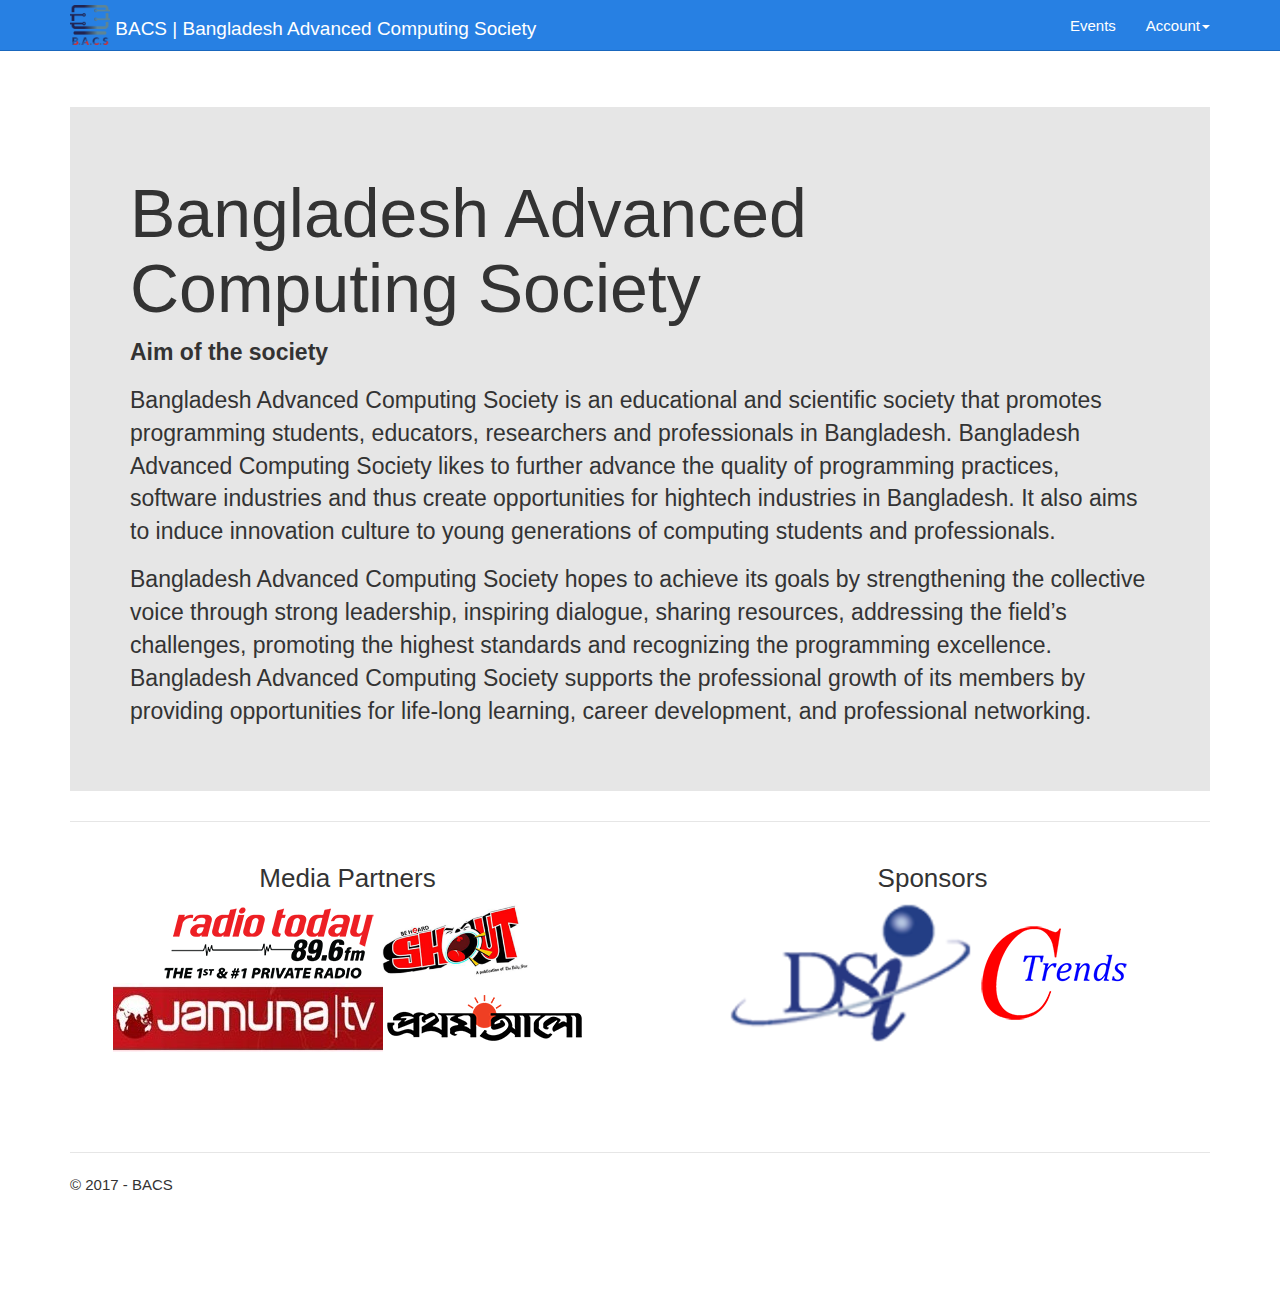
==== index.html @ e8ad4040 "Add files" ====
<!DOCTYPE html>
<!-- saved from url=(0062)https://bacsbd.org/ -->
<html lang="en"><!-- Developed by Ahmad Faiyaz and Arman Kamal --><head><meta http-equiv="Content-Type" content="text/html; charset=UTF-8"><script async="" src="./BACS_files/analytics.js"></script><script src="./BACS_files/analytics(1).js" type="text/javascript"></script>
<script type="text/javascript">window.addEventListener('DOMContentLoaded',function(){var v=archive_analytics.values;v.service='wb';v.server_name='wwwb-app40.us.archive.org';v.server_ms=293;archive_analytics.send_pageview({});});</script><script type="text/javascript" src="./BACS_files/ait-client-rewrite.js" charset="utf-8"></script>
<script type="text/javascript">
WB_wombat_Init("https://web.archive.org/web/", "20181122203222", "bacsbd.org");
</script>
<script type="text/javascript" src="./BACS_files/wbhack.js" charset="utf-8"></script>
<script type="text/javascript">
__wbhack.init('https://web.archive.org/web');
</script>
<link rel="stylesheet" type="text/css" href="./BACS_files/banner-styles.css">
<link rel="stylesheet" type="text/css" href="./BACS_files/iconochive.css">
<!-- End Wayback Rewrite JS Include -->


    
    <meta name="viewport" content="width=device-width, initial-scale=1, shrink-to-fit=no">
    <meta http-equiv="x-ua-compatible" content="ie=edge">

    <title>BACS</title>

    <!-- Font Awesome -->
    <link rel="stylesheet" href="./BACS_files/font-awesome.min.css">

    <!-- Bootstrap core CSS -->
    <link href="./BACS_files/bootstrap.min.css" rel="stylesheet" integrity="" crossorigin="anonymous">

    <!-- Custom Style CSS -->
    <link href="./BACS_files/style.css" rel="stylesheet">

    <script>
      (function(i,s,o,g,r,a,m){i['GoogleAnalyticsObject']=r;i[r]=i[r]||function(){
      (i[r].q=i[r].q||[]).push(arguments)},i[r].l=1*new Date();a=s.createElement(o),
      m=s.getElementsByTagName(o)[0];a.async=1;a.src=g;m.parentNode.insertBefore(a,m)
      })(window,document,'script','https://www.google-analytics.com/analytics.js','ga');

      ga('create', 'UA-101912310-1', 'auto');
      ga('send', 'pageview');

    </script>

</head>

<body><!-- BEGIN WAYBACK TOOLBAR INSERT -->
<script type="text/javascript" src="./BACS_files/timestamp.js" charset="utf-8"></script>
<script type="text/javascript" src="./BACS_files/graph-calc.js" charset="utf-8"></script>
<script type="text/javascript" src="./BACS_files/auto-complete.js" charset="utf-8"></script>
<script type="text/javascript" src="./BACS_files/toolbar.js" charset="utf-8"></script>
<style type="text/css">
body {
  margin-top:0 !important;
  padding-top:0 !important;
  /*min-width:800px !important;*/
}
.wb-autocomplete-suggestions {
    text-align: left; cursor: default; border: 1px solid #ccc; border-top: 0; background: #fff; box-shadow: -1px 1px 3px rgba(0,0,0,.1);
    position: absolute; display: none; z-index: 2147483647; max-height: 254px; overflow: hidden; overflow-y: auto; box-sizing: border-box;
}
.wb-autocomplete-suggestion { position: relative; padding: 0 .6em; line-height: 23px; white-space: nowrap; overflow: hidden; text-overflow: ellipsis; font-size: 1.02em; color: #333; }
.wb-autocomplete-suggestion b { font-weight: bold; }
.wb-autocomplete-suggestion.selected { background: #f0f0f0; }
</style>
<div id="wm-ipp-base" lang="en" style="display: block; direction: ltr;">
</div><div id="donato" style="position:relative;width:100%;">
  <div id="donato-base">
    <iframe id="donato-if" src="./BACS_files/donate.html" scrolling="no" frameborder="0" style="width:100%; height:100%">
    </iframe>
  </div>
</div><div class="wb-autocomplete-suggestions " style="left: 0px; top: 1px; width: 0px;"></div>
<!-- END WAYBACK TOOLBAR INSERT -->
    

    <!-- Navigation -->
    <nav class="navbar navbar-inverse navbar-fixed-top" role="navigation">
        <div class="container">
            <!-- Brand and toggle get grouped for better mobile display -->
            
            


<div class="navbar-header">
    <button type="button" class="navbar-toggle" data-toggle="collapse" data-target="#bs-example-navbar-collapse-1">
        <span class="sr-only">Toggle navigation</span>
        <span class="icon-bar"></span>
        <span class="icon-bar"></span>
        <span class="icon-bar"></span>
    </button>
    
    <a class="navbar-brand" href="https://bacsbd.org/">
    	<span>
    		
  			<img src="./BACS_files/BACS-1.2e16d0ba.fill-200x200-c100.png" alt="bacs-logo" class="site-logo">
    	</span>
    	BACS | Bangladesh Advanced Computing Society
    </a>
</div>

            <!-- Collect the nav links, forms, and other content for toggling -->
            <div class="collapse navbar-collapse" id="bs-example-navbar-collapse-1">
                
                    

<ul class="nav navbar-nav navbar-right">
	
		<li class="">
			<a href="https://bacsbd.org/events/">
				Events
			</a>
		</li>
	
	
	<li class="dropdown">
		<a href="https://bacsbd.org/#" class="dropdown-toggle" data-toggle="dropdown" aria-expanded="false">Account<b class="caret"></b></a>
		<ul class="dropdown-menu">
			
			<li>
				<a href="https://bacsbd.org/user/login">Login</a>
			</li>
			<li>
				<a href="https://bacsbd.org/user/signup">Signup</a>
			</li>
			
		</ul>
	</li>
	
</ul>
                
            </div>
            <!-- /.navbar-collapse -->
        </div>
        <!-- /.container -->
    </nav>

    <!-- Page Content -->
    <div class="container">
        
<div class="jumbotron page-header">
  <h1>Bangladesh Advanced Computing Society</h1>
  <p><strong>Aim of the society</strong></p>
  <p>
Bangladesh Advanced Computing Society is an educational and scientific society that promotes programming students, educators, researchers and professionals in Bangladesh. Bangladesh Advanced Computing Society  likes to further advance the quality of programming practices, software industries and thus create opportunities for hightech industries in Bangladesh. It also aims to induce innovation culture to young generations of computing students and professionals.</p>
<p>
Bangladesh Advanced Computing Society hopes to achieve its goals by strengthening the collective voice through strong leadership, inspiring dialogue, sharing resources, addressing the field’s challenges, promoting the highest standards and recognizing the programming excellence. Bangladesh Advanced Computing Society supports the professional growth of its members by providing opportunities for life-long learning, career development, and professional networking.</p>
</div>

<!-- Media Partner and Sponsors -->
<hr>
<div class="row">
  <!-- Media Partner -->
  <div class="col-md-6">
    <h3 class="text-center">Media Partners</h3>
    <div class="text-center">
      <a href="http://radiotodaybd.fm/"><img src="./BACS_files/radio-today.png"></a>
      <a href="http://www.thedailystar.net/shout"><img src="./BACS_files/shout.png" height="80"></a>
      <a href="http://www.jamunatv.net/"><img src="./BACS_files/jamuna.jpg"></a>
      <a href="http://www.prothom-alo.com/"><img src="./BACS_files/prothom-alo.png"></a>
    </div>
  </div>
  <!-- Sponsors -->
  <div class="col-md-6">
    <h3 class="text-center">Sponsors</h3>
    <div class="text-center">
      <a href="http://www.dsinnovators.com/"><img src="./BACS_files/DSI-enlarged.png"></a>
      <a href="http://www.ctrends-software.com/"><img src="./BACS_files/ctrends.png"></a>
    </div>
  </div>




    </div>
    <!-- /.container -->
    
    <!-- Footer -->
    <footer>
    <hr>
        <div class="row">
            <div class="container">
              <p class="pull-left">© 2017 - BACS
              </p>
            </div>
      </div>
    </footer>

    <!-- SCRIPTS -->

    <!-- JQuery -->
    <script type="text/javascript" src="./BACS_files/jquery-2.2.3.min.js"></script>

    <!-- Bootstrap core JavaScript -->
    <script src="./BACS_files/bootstrap.min.js" integrity="" crossorigin="anonymous"></script>


</div></body></html>
---- BACS_files/banner-styles.css ----
@import 'record.css'; /* for SPN1 */

#wm-ipp-base {
  min-height:65px;
  padding:0;
  margin:0;
  border:none;
  background:none transparent;
}
#wm-ipp {
  z-index: 2147483640;
}
#wm-ipp, #wm-ipp * {
  font-family:Lucida Grande, Helvetica, Arial, sans-serif;
  font-size:12px;
  line-height:1.2;
  letter-spacing:0;
  width:auto;
  height:auto;
  max-width:none;
  max-height:none;
  min-width:0 !important;
  min-height:0;
  outline:none;
  float:none;
  text-align:left;
  border:none;
  color: #000;
  text-indent: 0;
  position: initial;
  background: none;
}
#wm-ipp div, #wm-ipp canvas {
  display: block;
}
#wm-ipp div, #wm-ipp tr, #wm-ipp td, #wm-ipp a, #wm-ipp form {
  padding:0;
  margin:0;
  border:none;
  border-radius:0;
  background-color:transparent;
  background-image:none;
  /*z-index:2147483640;*/
  height:auto;
}
#wm-ipp table {
  border:none;
  border-collapse:collapse;
  margin:0;
  padding:0;
  width:auto;
  font-size:inherit;
}
#wm-ipp form input {
  padding:1px !important;
  height:auto;
  display:inline;
  margin:0;
  color: #000;
  background: none #fff;
  border: 1px solid #666;
}
#wm-ipp form input[type=submit] {
  padding:0 8px !important;
  margin:1px 0 1px 5px !important;
  width:auto !important;
  border: 1px solid #000 !important;
  background: #fff !important;
  color: #000 !important;
}
#wm-ipp a {
  display: inline;
}    
#wm-ipp a:hover{
  text-decoration:underline;
}
#wm-ipp a.wm-btn:hover {
  text-decoration:none;
  color:#ff0 !important;
}
#wm-ipp a.wm-btn:hover span {
  color:#ff0 !important;
}
#wm-ipp #wm-ipp-inside {
  margin: 0 6px;
  border:5px solid #000;
  border-top:none;
  background-color:rgba(255,255,255,0.9);
  -moz-box-shadow:1px 1px 4px #333;
  -webkit-box-shadow:1px 1px 4px #333;
  box-shadow:1px 1px 4px #333;
  border-radius:0 0 8px 8px;
}
/* selectors are intentionally verbose to ensure priority */
#wm-ipp #wm-logo {
  padding:0 10px;
  vertical-align:middle;
  min-width:110px;
  width:15%;
}
#wm-ipp table tr::before, #wm-ipp table tr::after {
  margin: 0;
  height: auto;
}
#wm-ipp table.c {
  vertical-align:top;
  margin-left: 4px;
}
#wm-ipp table.c td {
  border:none !important;
}
#wm-ipp .c td.u {
  padding:3px 0 !important;
  text-align:center;
}
#wm-ipp .c td.n {
  padding:0 0 0 5px !important;
  vertical-align: bottom;
}
#wm-ipp .c td.n a {
  text-decoration:none;
  color:#33f;
  font-weight:bold;
}
#wm-ipp .c td.n td.b {
  padding:0 6px 0 0 !important;
  text-align:right !important;
  overflow:visible;
  white-space:nowrap;
  color:#99a;
  vertical-align:middle;
}
#wm-ipp .c td.n tr.y td.b {
  padding:0 6px 2px 0 !important;
}
#wm-ipp .c td.n td.c {
  background:#000;
  color:#ff0;
  font-weight:bold;
  padding:0 !important;
  text-align:center;
}
#wm-ipp.hi .c td.n td.c {
  color:#ec008c;
}
#wm-ipp .c td.n td.f {
  padding:0 0 0 6px !important;
  text-align:left !important;
  overflow:visible;
  white-space:nowrap;
  color:#99a;
  vertical-align:middle;
}
#wm-ipp .c td.n tr.m td {
  text-transform:uppercase;
  white-space:nowrap;
  padding:2px 0;
}
#wm-ipp .c td.s {
  padding:0 5px 0 0 !important;
  text-align:center;
  vertical-align:bottom;
}
#wm-ipp #wm-nav-captures {
  white-space: nowrap;
}
#wm-ipp .c td.s a.t {
  color:#33f;
  font-weight:bold;
  line-height: 1.8;
}
#wm-ipp .c td.s div.r {
  color: #666;
  font-size:9px;
  white-space:nowrap;
}
#wm-ipp .c td.k {
  vertical-align:bottom;
  padding-bottom:2px;
}
#wm-ipp .c td.s {
  padding:0 5px 2px 0 !important;
}
#wm-ipp td#displayMonthEl {
  padding: 2px 0 !important;
}
#wm-ipp td#displayYearEl {
  padding: 0 0 2px 0 !important;
}

div#wm-ipp-sparkline {
  position:relative;/* for positioning markers */
  white-space:nowrap;
  background-color:#fff;
  cursor:pointer;
  line-height:0.9;
}
#sparklineImgId, #wm-sparkline-canvas {
  position:relative;
  z-index:9012;
  max-width:none;
}
#wm-ipp-sparkline div.yt {
  position:absolute;
  z-index:9010 !important;
  background-color:#ff0 !important;
  top: 0;
}
#wm-ipp-sparkline div.mt {
  position:absolute;
  z-index:9013 !important;
  background-color:#ec008c !important;
  top: 0;
}  
#wm-ipp .r {
  position:relative;
}
#wm-ipp .r a {
  color:#33f;
  border:none;
  position:relative;
  background-color:transparent;
  background-repeat:no-repeat !important;
  background-position:100% 100% !important;
  text-decoration: none;
}
#wm-ipp #wm-capinfo .c-logo {
  display:block;
  float:left;
  margin-right:3px;
  width:90px;
  min-height:90px;
  max-height: 290px;
  border-radius:45px;
  overflow:hidden;
  background-position:50%;
  background-size:auto 90px;
  box-shadow: 0 0 2px 2px rgba(208,208,208,128) inset;
}
#wm-ipp #wm-capinfo .c-logo span {
  display:inline-block;
}
#wm-ipp #wm-capinfo .c-logo img {
  height:90px;
  position:relative;
  left:-50%;
}
#wm-ipp #wm-capinfo .wm-title {
  font-size:130%;
}
#wm-ipp #wm-capinfo a.wm-selector {
  display:inline-block;
  color: #aaa;
  text-decoration:none !important;
  padding: 2px 8px;
}
#wm-ipp #wm-capinfo a.wm-selector.selected {
  background-color:#666;
}
#wm-ipp #wm-capinfo a.wm-selector:hover {
  color: #fff;
}
#wm-ipp #wm-expand {
  right: 1px;
  bottom: -1px;
  color: #ffffff;
  background-color: #666 !important;
  padding:0 5px 0 3px !important;
  border-radius: 3px 3px 0 0 !important;
}
#wm-ipp #wm-expand span {
  color: #ffffff;
}
#wm-ipp #wm-expand #wm-expand-icon {
  display: inline-block;
  transition: transform 0.5s;
  transform-origin: 50% 45%;
}
#wm-ipp #wm-expand.wm-open #wm-expand-icon {
  transform: rotate(180deg);
}
#wm-ipp #wmtb {
  text-align:right;
}
#wm-ipp #wmtb #wmtbURL {
  width: calc(100% - 45px);
}
#wm-ipp #wm-graph-anchor {
  border-right:1px solid #ccc;
}
/* time coherence */
html.wb-highlight {
  box-shadow: inset 0 0 0 3px #a50e3a !important;
}    
.wb-highlight {
  outline: 3px solid #a50e3a !important;
}

@media (min-width:946px) {
#wm-ipp #wm-graph-anchor {
  display:block !important;
}
}
@media (max-width:945px) {
#wm-ipp #wm-graph-anchor {
  display:none !important;
}
#wm-ipp table.c {
  width: 85%;
  width: calc(100% - 131px);
}
}
@media (max-width:1096px) {
#wm-logo {
  display:none !important;
}
}

#wm-btns {
    white-space: nowrap;
}

#wm-btns>#wm-save-snapshot-open {
  margin-right: 7px;
  top: -6px;
}

#wm-btns>#wm-sign-in {
  box-sizing: content-box;
  display: none;
  margin-right: 7px;
  top: -8px;

  /*
  round border around sign in button
  */
  border: 2px #000 solid;
  border-radius: 14px;
  padding-right: 2px;
  padding-bottom: 2px;
  width: 11px;
  height: 11px;
}

#wm-btns>#wm-sign-in>.iconochive-person {
  font-size: 12.5px;
}

#wm-save-snapshot-open > .iconochive-web {
  color:#000;
  font-size:160%;
}

#wm-ipp #wm-share {
  display: flex;
  align-items: flex-end;
  justify-content: space-between;
}

#wm-share > #wm-screenshot {
  display: inline-block;
  margin-right: 3px;
  visibility: hidden;
}

#wm-screenshot > .iconochive-image {
  color:#000;
  font-size:160%;
}

#wm-btns>#wm-save-snapshot-in-progress {
  display: none;
  font-size:160%;
  opacity: 0.5;
  position: relative;
  margin-right: 7px;
  top: -5px;
}

#wm-btns>#wm-save-snapshot-success {
  display: none;
  color: green;
  position: relative;
  top: -7px;
}

#wm-btns>#wm-save-snapshot-fail {
  display: none;
  color: red;
  position: relative;
  top: -7px;
}

.wm-icon-screen-shot {
  background: url("../images/web-screenshot.svg") no-repeat !important;
  background-size: contain !important;
  width: 22px !important;
  height: 19px !important;

  display: inline-block;
}
#donato #donato-base {
    height: 100%;
}
body.wm-modal {
    height: auto !important;
    overflow: hidden !important;
}
#donato #donato-base {
    width: 100%;
    height: 100%;
    position: absolute;
    z-index: 2147483639;
}
body.wm-modal #donato #donato-base {
    position: fixed;
    top: 0;
    left: 0;
    right: 0;
    bottom: 0;
    z-index: 2147483640;
}
---- BACS_files/iconochive.css ----
@font-face{font-family:'Iconochive-Regular';src:url('https://archive.org/includes/fonts/Iconochive-Regular.eot?-ccsheb');src:url('https://archive.org/includes/fonts/Iconochive-Regular.eot?#iefix-ccsheb') format('embedded-opentype'),url('https://archive.org/includes/fonts/Iconochive-Regular.woff?-ccsheb') format('woff'),url('https://archive.org/includes/fonts/Iconochive-Regular.ttf?-ccsheb') format('truetype'),url('https://archive.org/includes/fonts/Iconochive-Regular.svg?-ccsheb#Iconochive-Regular') format('svg');font-weight:normal;font-style:normal}
[class^="iconochive-"],[class*=" iconochive-"]{font-family:'Iconochive-Regular'!important;speak:none;font-style:normal;font-weight:normal;font-variant:normal;text-transform:none;line-height:1;-webkit-font-smoothing:antialiased;-moz-osx-font-smoothing:grayscale}
.iconochive-Uplevel:before{content:"\21b5"}
.iconochive-exit:before{content:"\1f6a3"}
.iconochive-beta:before{content:"\3b2"}
.iconochive-logo:before{content:"\1f3db"}
.iconochive-audio:before{content:"\1f568"}
.iconochive-movies:before{content:"\1f39e"}
.iconochive-software:before{content:"\1f4be"}
.iconochive-texts:before{content:"\1f56e"}
.iconochive-etree:before{content:"\1f3a4"}
.iconochive-image:before{content:"\1f5bc"}
.iconochive-web:before{content:"\1f5d4"}
.iconochive-collection:before{content:"\2211"}
.iconochive-folder:before{content:"\1f4c2"}
.iconochive-data:before{content:"\1f5c3"}
.iconochive-tv:before{content:"\1f4fa"}
.iconochive-article:before{content:"\1f5cf"}
.iconochive-question:before{content:"\2370"}
.iconochive-question-dark:before{content:"\3f"}
.iconochive-info:before{content:"\69"}
.iconochive-info-small:before{content:"\24d8"}
.iconochive-comment:before{content:"\1f5e9"}
.iconochive-comments:before{content:"\1f5ea"}
.iconochive-person:before{content:"\1f464"}
.iconochive-people:before{content:"\1f465"}
.iconochive-eye:before{content:"\1f441"}
.iconochive-rss:before{content:"\221e"}
.iconochive-time:before{content:"\1f551"}
.iconochive-quote:before{content:"\275d"}
.iconochive-disc:before{content:"\1f4bf"}
.iconochive-tv-commercial:before{content:"\1f4b0"}
.iconochive-search:before{content:"\1f50d"}
.iconochive-search-star:before{content:"\273d"}
.iconochive-tiles:before{content:"\229e"}
.iconochive-list:before{content:"\21f6"}
.iconochive-list-bulleted:before{content:"\2317"}
.iconochive-latest:before{content:"\2208"}
.iconochive-left:before{content:"\2c2"}
.iconochive-right:before{content:"\2c3"}
.iconochive-left-solid:before{content:"\25c2"}
.iconochive-right-solid:before{content:"\25b8"}
.iconochive-up-solid:before{content:"\25b4"}
.iconochive-down-solid:before{content:"\25be"}
.iconochive-dot:before{content:"\23e4"}
.iconochive-dots:before{content:"\25a6"}
.iconochive-columns:before{content:"\25af"}
.iconochive-sort:before{content:"\21d5"}
.iconochive-atoz:before{content:"\1f524"}
.iconochive-ztoa:before{content:"\1f525"}
.iconochive-upload:before{content:"\1f4e4"}
.iconochive-download:before{content:"\1f4e5"}
.iconochive-favorite:before{content:"\2605"}
.iconochive-heart:before{content:"\2665"}
.iconochive-play:before{content:"\25b6"}
.iconochive-play-framed:before{content:"\1f3ac"}
.iconochive-fullscreen:before{content:"\26f6"}
.iconochive-mute:before{content:"\1f507"}
.iconochive-unmute:before{content:"\1f50a"}
.iconochive-share:before{content:"\1f381"}
.iconochive-edit:before{content:"\270e"}
.iconochive-reedit:before{content:"\2710"}
.iconochive-gear:before{content:"\2699"}
.iconochive-remove-circle:before{content:"\274e"}
.iconochive-plus-circle:before{content:"\1f5d6"}
.iconochive-minus-circle:before{content:"\1f5d5"}
.iconochive-x:before{content:"\1f5d9"}
.iconochive-fork:before{content:"\22d4"}
.iconochive-trash:before{content:"\1f5d1"}
.iconochive-warning:before{content:"\26a0"}
.iconochive-flash:before{content:"\1f5f2"}
.iconochive-world:before{content:"\1f5fa"}
.iconochive-lock:before{content:"\1f512"}
.iconochive-unlock:before{content:"\1f513"}
.iconochive-twitter:before{content:"\1f426"}
.iconochive-facebook:before{content:"\66"}
.iconochive-googleplus:before{content:"\67"}
.iconochive-reddit:before{content:"\1f47d"}
.iconochive-tumblr:before{content:"\54"}
.iconochive-pinterest:before{content:"\1d4df"}
.iconochive-popcorn:before{content:"\1f4a5"}
.iconochive-email:before{content:"\1f4e7"}
.iconochive-embed:before{content:"\1f517"}
.iconochive-gamepad:before{content:"\1f579"}
.iconochive-Zoom_In:before{content:"\2b"}
.iconochive-Zoom_Out:before{content:"\2d"}
.iconochive-RSS:before{content:"\1f4e8"}
.iconochive-Light_Bulb:before{content:"\1f4a1"}
.iconochive-Add:before{content:"\2295"}
.iconochive-Tab_Activity:before{content:"\2318"}
.iconochive-Forward:before{content:"\23e9"}
.iconochive-Backward:before{content:"\23ea"}
.iconochive-No_Audio:before{content:"\1f508"}
.iconochive-Pause:before{content:"\23f8"}
.iconochive-No_Favorite:before{content:"\2606"}
.iconochive-Unike:before{content:"\2661"}
.iconochive-Song:before{content:"\266b"}
.iconochive-No_Flag:before{content:"\2690"}
.iconochive-Flag:before{content:"\2691"}
.iconochive-Done:before{content:"\2713"}
.iconochive-Check:before{content:"\2714"}
.iconochive-Refresh:before{content:"\27f3"}
.iconochive-Headphones:before{content:"\1f3a7"}
.iconochive-Chart:before{content:"\1f4c8"}
.iconochive-Bookmark:before{content:"\1f4d1"}
.iconochive-Documents:before{content:"\1f4da"}
.iconochive-Newspaper:before{content:"\1f4f0"}
.iconochive-Podcast:before{content:"\1f4f6"}
.iconochive-Radio:before{content:"\1f4fb"}
.iconochive-Cassette:before{content:"\1f4fc"}
.iconochive-Shuffle:before{content:"\1f500"}
.iconochive-Loop:before{content:"\1f501"}
.iconochive-Low_Audio:before{content:"\1f509"}
.iconochive-First:before{content:"\1f396"}
.iconochive-Invisible:before{content:"\1f576"}
.iconochive-Computer:before{content:"\1f5b3"}
---- BACS_files/style.css ----
/*!
 * Start Bootstrap - Modern Business (http://startbootstrap.com/)
 * Copyright 2013-2016 Start Bootstrap
 * Licensed under MIT (https://github.com/BlackrockDigital/startbootstrap/blob/gh-pages/LICENSE)
 */

/* Global Styles */

html,
body {
    height: 100%;
}

body {
    padding-top: 50px; /* Required padding for .navbar-fixed-top. Remove if using .navbar-static-top. Change if height of navigation changes. */
}

.img-portfolio {
    margin-bottom: 30px;
}

.img-hover:hover {
    opacity: 0.8;
}

/* Home Page Carousel */

header.carousel {
    height: 50%;
}

header.carousel .item,
header.carousel .item.active,
header.carousel .carousel-inner {
    height: 100%;
}

header.carousel .fill {
    width: 100%;
    height: 100%;
    background-position: center;
    background-size: cover;
}

/* 404 Page Styles */

.error-404 {
    font-size: 100px;
}

/* Pricing Page Styles */

.price {
    display: block;
    font-size: 50px;
    line-height: 50px;
}

.price sup {
    top: -20px;
    left: 2px;
    font-size: 20px;
}

.period {
    display: block;
    font-style: italic;
}

/* Event Content */

.event-content{
    margin-top: 15px;
}


/* Footer Styles */

footer {
    margin: 100px 0;
    bottom: 0;
}

.footer-bg{
    background-color: #f7f7f7;
}

.navbar-brand img{
    max-height: 100%;
    height: 100%;
    margin-top: -10px;
    min-height: 40px;
}

/* Responsive Styles */

@media(max-width:991px) {
    .customer-img,
    .img-related {
        margin-bottom: 30px;
    }
}

@media(max-width:767px) {
    .img-portfolio {
        margin-bottom: 15px;
    }

    header.carousel .carousel {
        height: 70%;
    }
}

/* Credit to bootsnipp.com for the css for the color graph */
.colorgraph {
  height: 5px;
  border-top: 0;
  background: #c4e17f;
  border-radius: 5px;
  background-image: -webkit-linear-gradient(left, #c4e17f, #c4e17f 12.5%, #f7fdca 12.5%, #f7fdca 25%, #fecf71 25%, #fecf71 37.5%, #f0776c 37.5%, #f0776c 50%, #db9dbe 50%, #db9dbe 62.5%, #c49cde 62.5%, #c49cde 75%, #669ae1 75%, #669ae1 87.5%, #62c2e4 87.5%, #62c2e4);
  background-image: -moz-linear-gradient(left, #c4e17f, #c4e17f 12.5%, #f7fdca 12.5%, #f7fdca 25%, #fecf71 25%, #fecf71 37.5%, #f0776c 37.5%, #f0776c 50%, #db9dbe 50%, #db9dbe 62.5%, #c49cde 62.5%, #c49cde 75%, #669ae1 75%, #669ae1 87.5%, #62c2e4 87.5%, #62c2e4);
  background-image: -o-linear-gradient(left, #c4e17f, #c4e17f 12.5%, #f7fdca 12.5%, #f7fdca 25%, #fecf71 25%, #fecf71 37.5%, #f0776c 37.5%, #f0776c 50%, #db9dbe 50%, #db9dbe 62.5%, #c49cde 62.5%, #c49cde 75%, #669ae1 75%, #669ae1 87.5%, #62c2e4 87.5%, #62c2e4);
  background-image: linear-gradient(to right, #c4e17f, #c4e17f 12.5%, #f7fdca 12.5%, #f7fdca 25%, #fecf71 25%, #fecf71 37.5%, #f0776c 37.5%, #f0776c 50%, #db9dbe 50%, #db9dbe 62.5%, #c49cde 62.5%, #c49cde 75%, #669ae1 75%, #669ae1 87.5%, #62c2e4 87.5%, #62c2e4);
}
/*
     FILE ARCHIVED ON 22:55:57 Dec 02, 2018 AND RETRIEVED FROM THE
     INTERNET ARCHIVE ON 10:16:09 Feb 25, 2020.
     JAVASCRIPT APPENDED BY WAYBACK MACHINE, COPYRIGHT INTERNET ARCHIVE.

     ALL OTHER CONTENT MAY ALSO BE PROTECTED BY COPYRIGHT (17 U.S.C.
     SECTION 108(a)(3)).
*/
/*
playback timings (ms):
  PetaboxLoader3.resolve: 83.822 (2)
  PetaboxLoader3.datanode: 107.469 (5)
  RedisCDXSource: 0.688
  exclusion.robots: 0.159
  CDXLines.iter: 12.843 (3)
  exclusion.robots.policy: 0.149
  LoadShardBlock: 47.48 (3)
  esindex: 0.011
  load_resource: 186.566
  captures_list: 64.207
*/
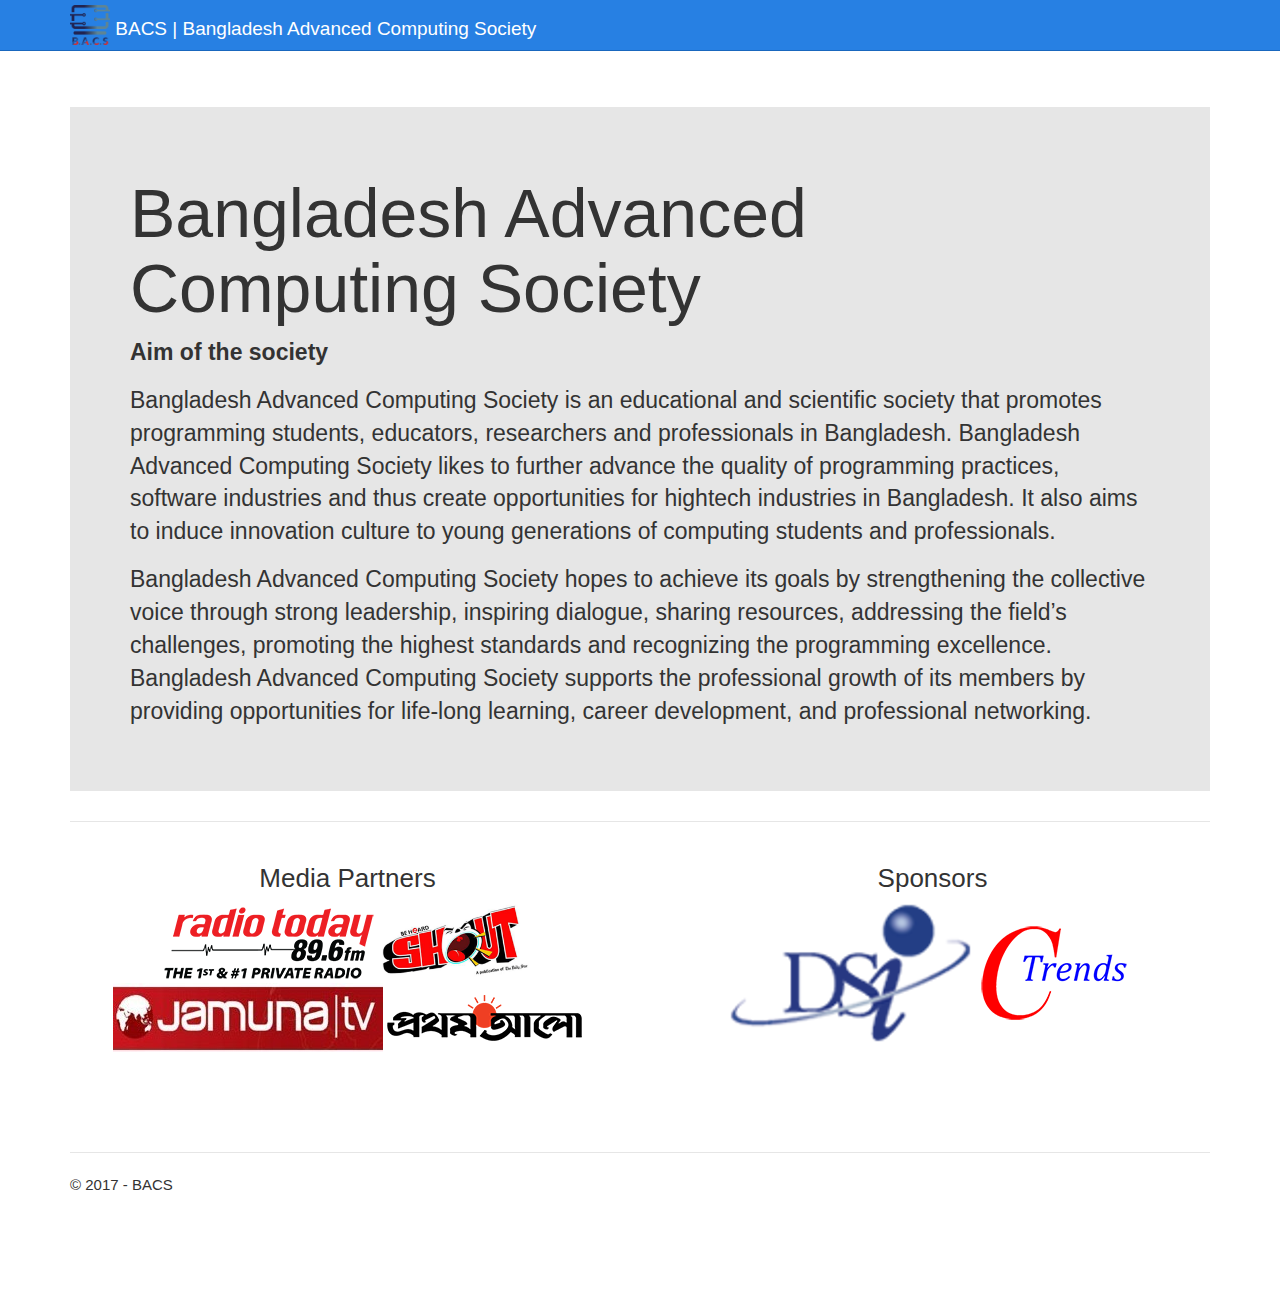
==== commit e84f1d10: "Remove nav links" ====
--- a/index.html
+++ b/index.html
@@ -95,39 +95,6 @@
     	BACS | Bangladesh Advanced Computing Society
     </a>
 </div>
-
-            <!-- Collect the nav links, forms, and other content for toggling -->
-            <div class="collapse navbar-collapse" id="bs-example-navbar-collapse-1">
-                
-                    
-
-<ul class="nav navbar-nav navbar-right">
-	
-		<li class="">
-			<a href="https://bacsbd.org/events/">
-				Events
-			</a>
-		</li>
-	
-	
-	<li class="dropdown">
-		<a href="https://bacsbd.org/#" class="dropdown-toggle" data-toggle="dropdown" aria-expanded="false">Account<b class="caret"></b></a>
-		<ul class="dropdown-menu">
-			
-			<li>
-				<a href="https://bacsbd.org/user/login">Login</a>
-			</li>
-			<li>
-				<a href="https://bacsbd.org/user/signup">Signup</a>
-			</li>
-			
-		</ul>
-	</li>
-	
-</ul>
-                
-            </div>
-            <!-- /.navbar-collapse -->
         </div>
         <!-- /.container -->
     </nav>
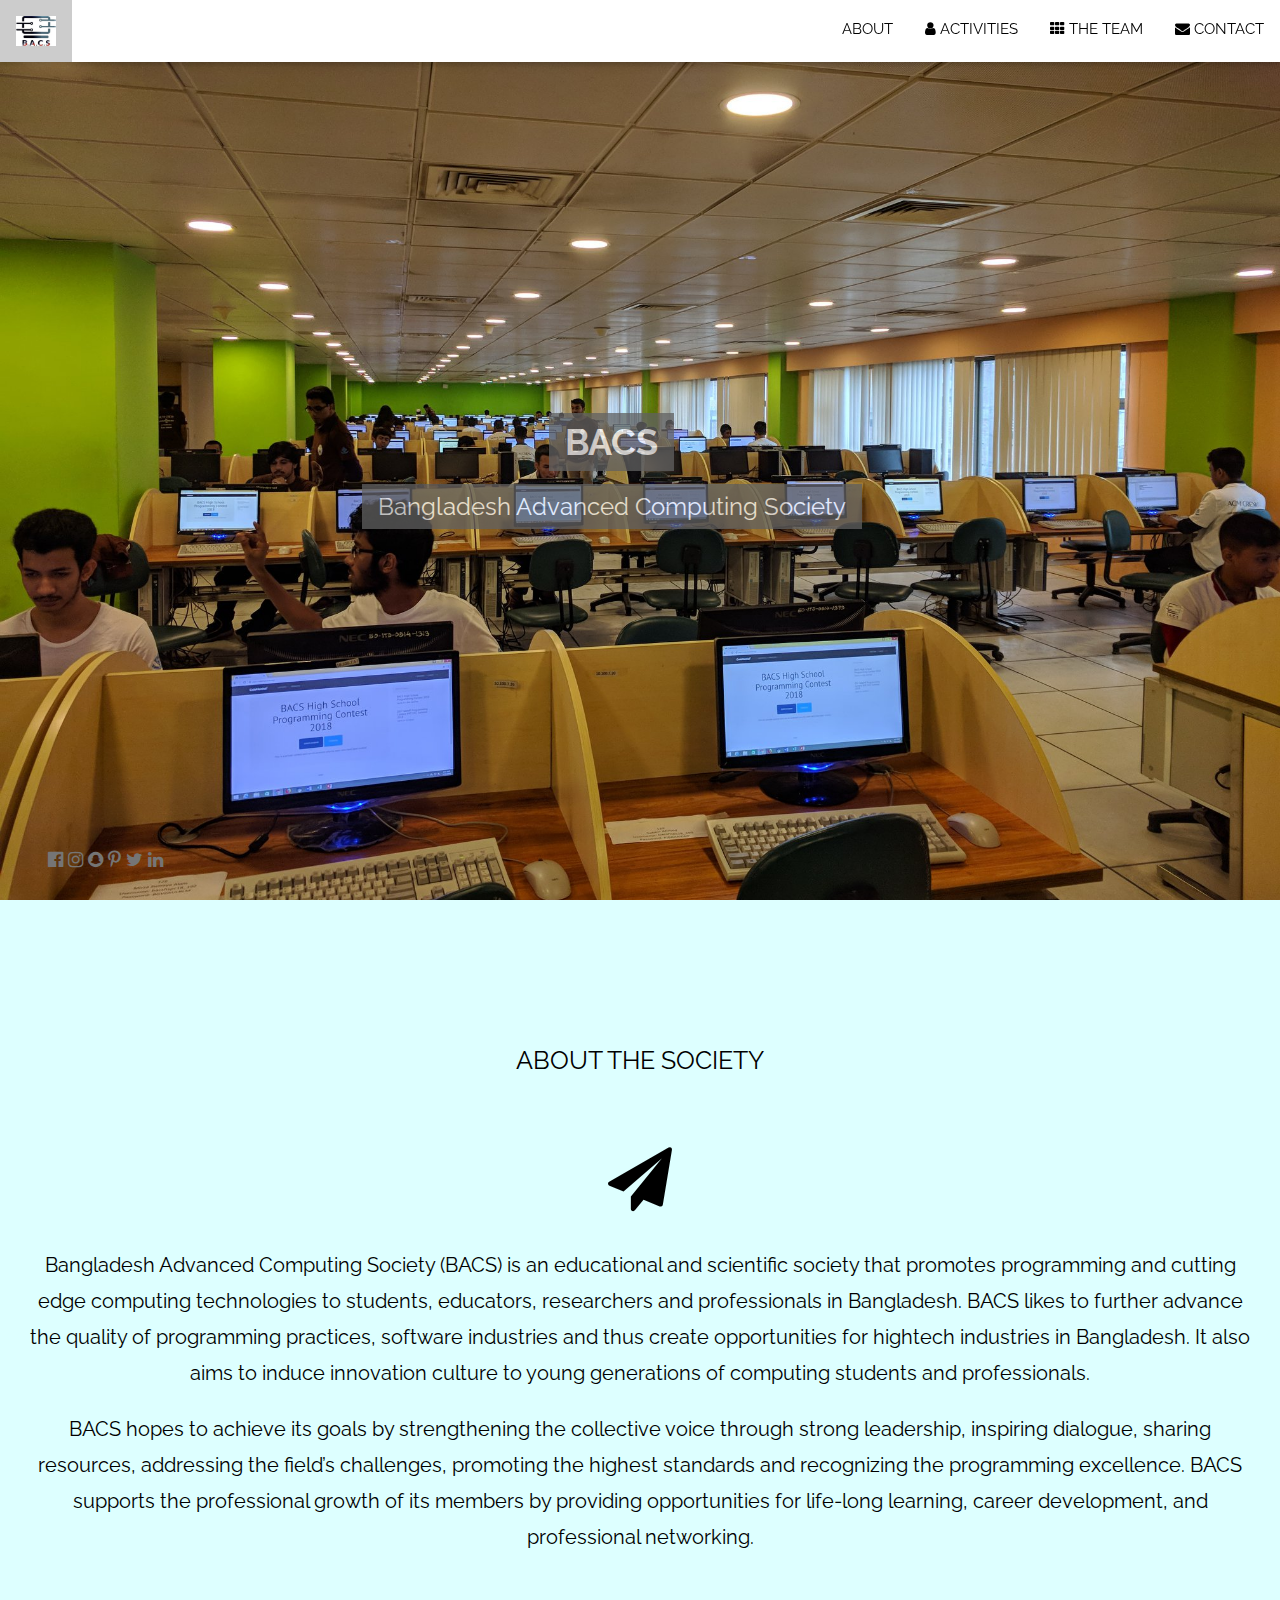
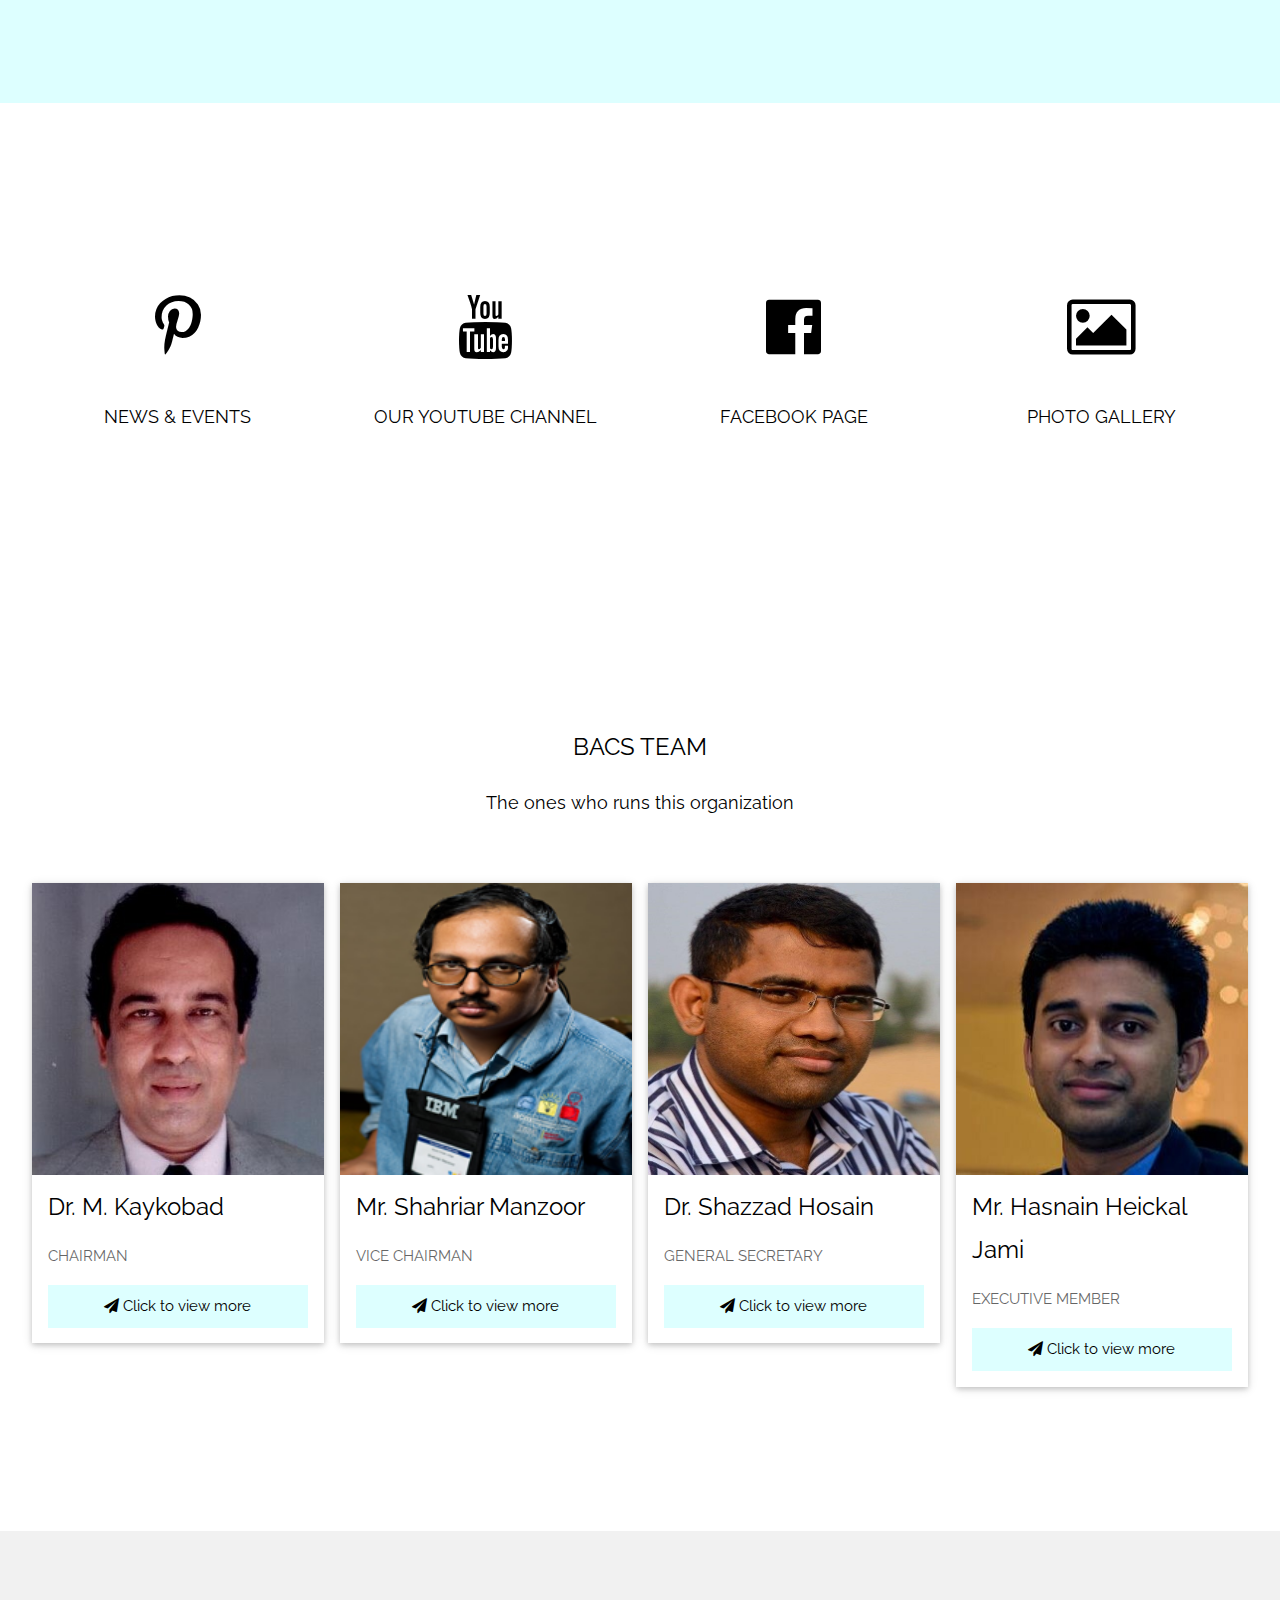
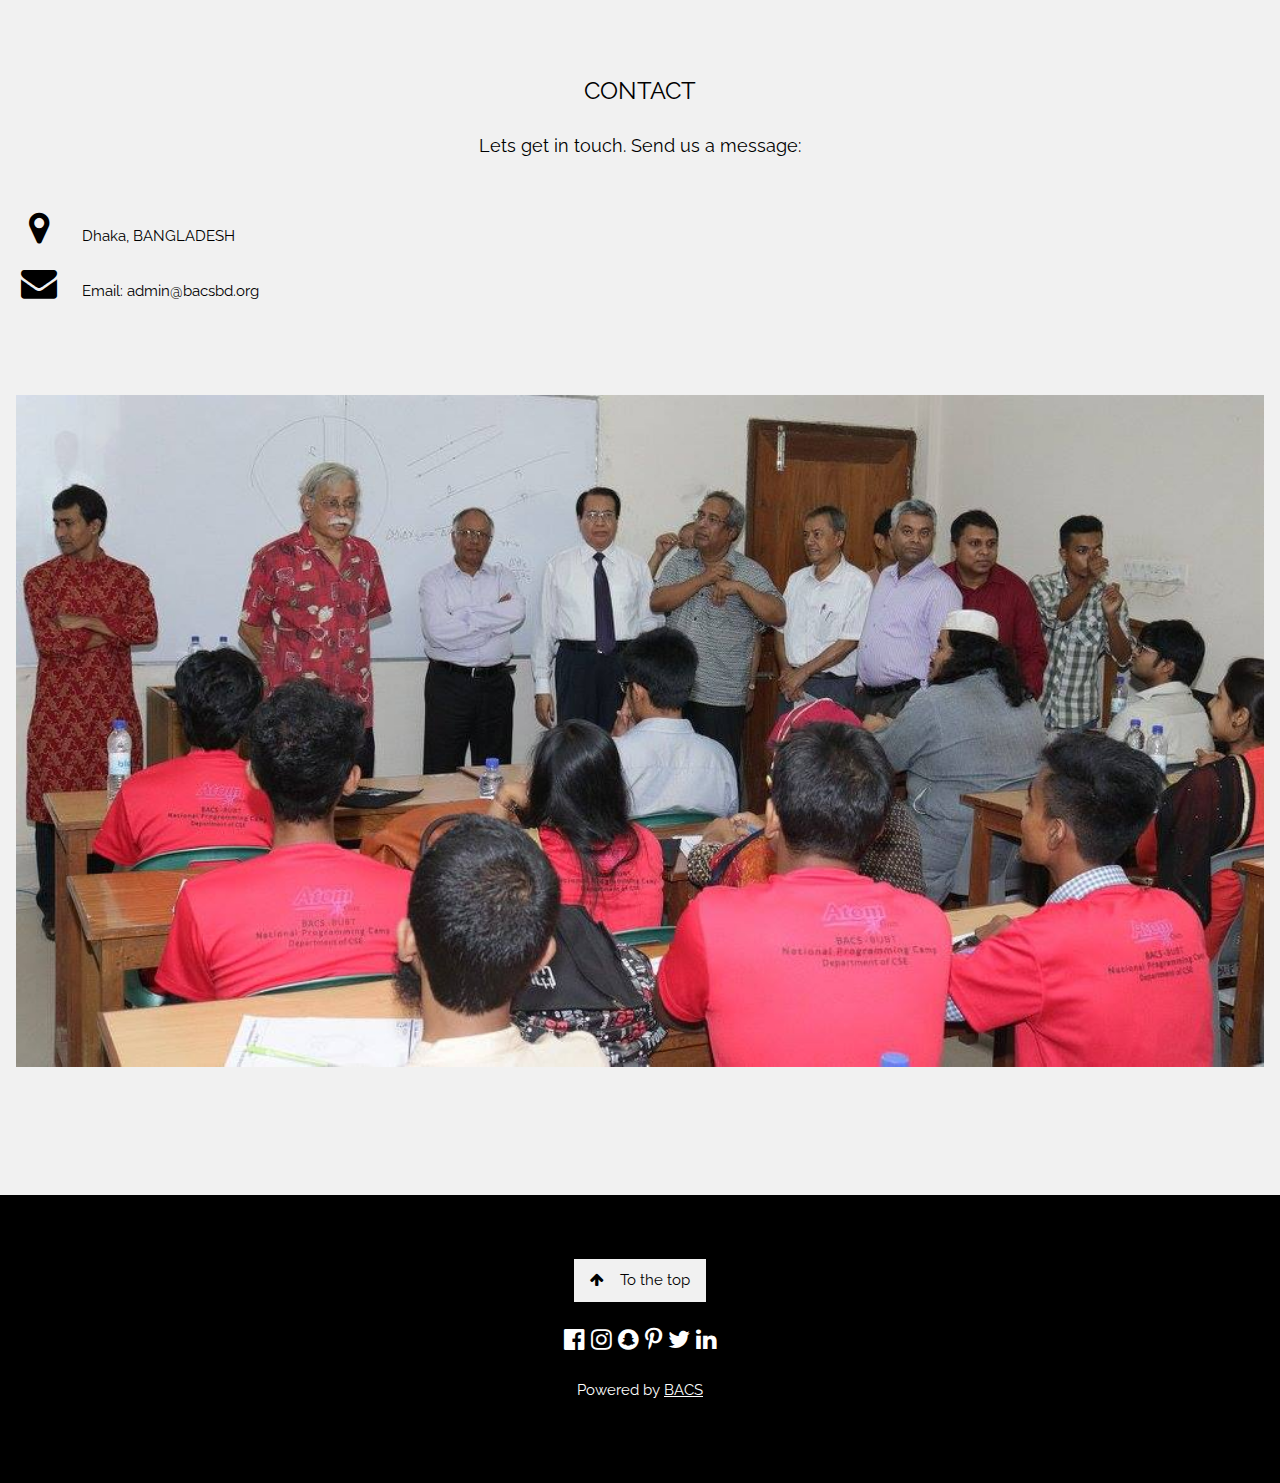
==== commit b9ec24ce: "Add new version of BACS" ====
--- a/index.html
+++ b/index.html
@@ -1,162 +1,246 @@
-<!DOCTYPE html>
-<!-- saved from url=(0062)https://bacsbd.org/ -->
-<html lang="en"><!-- Developed by Ahmad Faiyaz and Arman Kamal --><head><meta http-equiv="Content-Type" content="text/html; charset=UTF-8"><script async="" src="./BACS_files/analytics.js"></script><script src="./BACS_files/analytics(1).js" type="text/javascript"></script>
-<script type="text/javascript">window.addEventListener('DOMContentLoaded',function(){var v=archive_analytics.values;v.service='wb';v.server_name='wwwb-app40.us.archive.org';v.server_ms=293;archive_analytics.send_pageview({});});</script><script type="text/javascript" src="./BACS_files/ait-client-rewrite.js" charset="utf-8"></script>
-<script type="text/javascript">
-WB_wombat_Init("https://web.archive.org/web/", "20181122203222", "bacsbd.org");
-</script>
-<script type="text/javascript" src="./BACS_files/wbhack.js" charset="utf-8"></script>
-<script type="text/javascript">
-__wbhack.init('https://web.archive.org/web');
-</script>
-<link rel="stylesheet" type="text/css" href="./BACS_files/banner-styles.css">
-<link rel="stylesheet" type="text/css" href="./BACS_files/iconochive.css">
-<!-- End Wayback Rewrite JS Include -->
-
-
-    
-    <meta name="viewport" content="width=device-width, initial-scale=1, shrink-to-fit=no">
-    <meta http-equiv="x-ua-compatible" content="ie=edge">
-
-    <title>BACS</title>
-
-    <!-- Font Awesome -->
-    <link rel="stylesheet" href="./BACS_files/font-awesome.min.css">
-
-    <!-- Bootstrap core CSS -->
-    <link href="./BACS_files/bootstrap.min.css" rel="stylesheet" integrity="" crossorigin="anonymous">
-
-    <!-- Custom Style CSS -->
-    <link href="./BACS_files/style.css" rel="stylesheet">
-
-    <script>
-      (function(i,s,o,g,r,a,m){i['GoogleAnalyticsObject']=r;i[r]=i[r]||function(){
-      (i[r].q=i[r].q||[]).push(arguments)},i[r].l=1*new Date();a=s.createElement(o),
-      m=s.getElementsByTagName(o)[0];a.async=1;a.src=g;m.parentNode.insertBefore(a,m)
-      })(window,document,'script','https://www.google-analytics.com/analytics.js','ga');
-
-      ga('create', 'UA-101912310-1', 'auto');
-      ga('send', 'pageview');
-
-    </script>
-
-</head>
-
-<body><!-- BEGIN WAYBACK TOOLBAR INSERT -->
-<script type="text/javascript" src="./BACS_files/timestamp.js" charset="utf-8"></script>
-<script type="text/javascript" src="./BACS_files/graph-calc.js" charset="utf-8"></script>
-<script type="text/javascript" src="./BACS_files/auto-complete.js" charset="utf-8"></script>
-<script type="text/javascript" src="./BACS_files/toolbar.js" charset="utf-8"></script>
-<style type="text/css">
-body {
-  margin-top:0 !important;
-  padding-top:0 !important;
-  /*min-width:800px !important;*/
-}
-.wb-autocomplete-suggestions {
-    text-align: left; cursor: default; border: 1px solid #ccc; border-top: 0; background: #fff; box-shadow: -1px 1px 3px rgba(0,0,0,.1);
-    position: absolute; display: none; z-index: 2147483647; max-height: 254px; overflow: hidden; overflow-y: auto; box-sizing: border-box;
-}
-.wb-autocomplete-suggestion { position: relative; padding: 0 .6em; line-height: 23px; white-space: nowrap; overflow: hidden; text-overflow: ellipsis; font-size: 1.02em; color: #333; }
-.wb-autocomplete-suggestion b { font-weight: bold; }
-.wb-autocomplete-suggestion.selected { background: #f0f0f0; }
-</style>
-<div id="wm-ipp-base" lang="en" style="display: block; direction: ltr;">
-</div><div id="donato" style="position:relative;width:100%;">
-  <div id="donato-base">
-    <iframe id="donato-if" src="./BACS_files/donate.html" scrolling="no" frameborder="0" style="width:100%; height:100%">
-    </iframe>
-  </div>
-</div><div class="wb-autocomplete-suggestions " style="left: 0px; top: 1px; width: 0px;"></div>
-<!-- END WAYBACK TOOLBAR INSERT -->
-    
-
-    <!-- Navigation -->
-    <nav class="navbar navbar-inverse navbar-fixed-top" role="navigation">
-        <div class="container">
-            <!-- Brand and toggle get grouped for better mobile display -->
-            
-            
-
-
-<div class="navbar-header">
-    <button type="button" class="navbar-toggle" data-toggle="collapse" data-target="#bs-example-navbar-collapse-1">
-        <span class="sr-only">Toggle navigation</span>
-        <span class="icon-bar"></span>
-        <span class="icon-bar"></span>
-        <span class="icon-bar"></span>
-    </button>
-    
-    <a class="navbar-brand" href="https://bacsbd.org/">
-    	<span>
-    		
-  			<img src="./BACS_files/BACS-1.2e16d0ba.fill-200x200-c100.png" alt="bacs-logo" class="site-logo">
-    	</span>
-    	BACS | Bangladesh Advanced Computing Society
-    </a>
-</div>
-        </div>
-        <!-- /.container -->
-    </nav>
-
-    <!-- Page Content -->
-    <div class="container">
-        
-<div class="jumbotron page-header">
-  <h1>Bangladesh Advanced Computing Society</h1>
-  <p><strong>Aim of the society</strong></p>
-  <p>
-Bangladesh Advanced Computing Society is an educational and scientific society that promotes programming students, educators, researchers and professionals in Bangladesh. Bangladesh Advanced Computing Society  likes to further advance the quality of programming practices, software industries and thus create opportunities for hightech industries in Bangladesh. It also aims to induce innovation culture to young generations of computing students and professionals.</p>
-<p>
-Bangladesh Advanced Computing Society hopes to achieve its goals by strengthening the collective voice through strong leadership, inspiring dialogue, sharing resources, addressing the field’s challenges, promoting the highest standards and recognizing the programming excellence. Bangladesh Advanced Computing Society supports the professional growth of its members by providing opportunities for life-long learning, career development, and professional networking.</p>
-</div>
-
-<!-- Media Partner and Sponsors -->
-<hr>
-<div class="row">
-  <!-- Media Partner -->
-  <div class="col-md-6">
-    <h3 class="text-center">Media Partners</h3>
-    <div class="text-center">
-      <a href="http://radiotodaybd.fm/"><img src="./BACS_files/radio-today.png"></a>
-      <a href="http://www.thedailystar.net/shout"><img src="./BACS_files/shout.png" height="80"></a>
-      <a href="http://www.jamunatv.net/"><img src="./BACS_files/jamuna.jpg"></a>
-      <a href="http://www.prothom-alo.com/"><img src="./BACS_files/prothom-alo.png"></a>
-    </div>
-  </div>
-  <!-- Sponsors -->
-  <div class="col-md-6">
-    <h3 class="text-center">Sponsors</h3>
-    <div class="text-center">
-      <a href="http://www.dsinnovators.com/"><img src="./BACS_files/DSI-enlarged.png"></a>
-      <a href="http://www.ctrends-software.com/"><img src="./BACS_files/ctrends.png"></a>
-    </div>
-  </div>
-
-
-
-
-    </div>
-    <!-- /.container -->
-    
-    <!-- Footer -->
-    <footer>
-    <hr>
-        <div class="row">
-            <div class="container">
-              <p class="pull-left">© 2017 - BACS
-              </p>
-            </div>
-      </div>
-    </footer>
-
-    <!-- SCRIPTS -->
-
-    <!-- JQuery -->
-    <script type="text/javascript" src="./BACS_files/jquery-2.2.3.min.js"></script>
-
-    <!-- Bootstrap core JavaScript -->
-    <script src="./BACS_files/bootstrap.min.js" integrity="" crossorigin="anonymous"></script>
-
-
-</div></body></html>+<!DOCTYPE html>
+<html>
+<title>BACS</title>
+<meta charset="UTF-8">
+<meta name="viewport" content="width=device-width, initial-scale=1">
+<link rel="stylesheet" href="https://www.w3schools.com/w3css/4/w3.css">
+<link rel="stylesheet" href="https://fonts.googleapis.com/css?family=Raleway">
+<link rel="stylesheet" href="https://cdnjs.cloudflare.com/ajax/libs/font-awesome/4.7.0/css/font-awesome.min.css">
+<style>
+body,h1,h2,h3,h4,h5,h6 {font-family: "Raleway", sans-serif}
+
+body, html {
+  height: 100%;
+  line-height: 1.8;
+}
+
+/* Full height image header */
+.bgimg-1 {
+  background-position: center;
+  background-size: cover;
+  background-image: url("pic-16.jpg");
+  min-height: 100%;
+}
+
+.w3-bar .w3-button {
+  padding: 16px;
+}
+
+.logo{
+  width: 40px;
+  height: 30px;
+}
+</style>
+<body>
+
+<!-- Navbar (sit on top) -->
+<div class="w3-top">
+  <div class="w3-bar w3-white w3-card" id="myNavbar">
+    <a href="#home" class="w3-bar-item w3-button"><img src="logo2.jpg" class="logo"></a>
+    <!-- Right-sided navbar links -->
+    <div class="w3-right w3-hide-small">
+      <a href="#about" class="w3-bar-item w3-button">ABOUT</a>
+      <a href="#activity" class="w3-bar-item w3-button"><i class="fa fa-user"></i> ACTIVITIES</a>
+      <a href="#theteam" class="w3-bar-item w3-button"><i class="fa fa-th"></i> THE TEAM</a>
+      <a href="#contact" class="w3-bar-item w3-button"><i class="fa fa-envelope"></i> CONTACT</a>
+    </div>
+    <!-- Hide right-floated links on small screens and replace them with a menu icon -->
+
+    <a href="javascript:void(0)" class="w3-bar-item w3-button w3-right w3-hide-large w3-hide-medium" onclick="w3_open()">
+      <i class="fa fa-bars"></i>
+    </a>
+  </div>
+</div>
+
+<!-- Sidebar on small screens when clicking the menu icon -->
+<nav class="w3-sidebar w3-bar-block w3-black w3-card w3-animate-left w3-hide-medium w3-hide-large" style="display:none" id="mySidebar">
+  <a href="javascript:void(0)" onclick="w3_close()" class="w3-bar-item w3-button w3-large w3-padding-16">Close ×</a>
+  <a href="#about" onclick="w3_close()" class="w3-bar-item w3-button">ABOUT</a>
+  <a href="#activity" onclick="w3_close()" class="w3-bar-item w3-button">ACTIVITIES</a>
+  <a href="#theteam" onclick="w3_close()" class="w3-bar-item w3-button">THE TEAM</a>
+  <!-- <a href="#pricing" onclick="w3_close()" class="w3-bar-item w3-button">PRICING</a> -->
+  <a href="#contact" onclick="w3_close()" class="w3-bar-item w3-button">CONTACT</a>
+</nav>
+
+<!-- Header with full-height image -->
+<header class="bgimg-1 w3-display-container w3-min" id="home">
+  <div class="w3-display-middle w3-margin-top w3-center" style="left: 47.776% !important; top: 50.3448% !important;">
+    <h1 class="w3-xxlarge w3-text-white"><span class="w3-padding w3-dark-grey w3-opacity-min"><b>BACS</b></h1></span>
+    <h2 class="w3-xlarge"><span class="w3-padding w3-dark-grey w3-opacity-min">Bangladesh Advanced Computing Society</span>
+  </div>
+  <div class="w3-display-bottomleft w3-text-grey w3-large" style="padding:24px 48px">
+    <i class="fa fa-facebook-official w3-hover-opacity"></i>
+    <i class="fa fa-instagram w3-hover-opacity"></i>
+    <i class="fa fa-snapchat w3-hover-opacity"></i>
+    <i class="fa fa-pinterest-p w3-hover-opacity"></i>
+    <i class="fa fa-twitter w3-hover-opacity"></i>
+    <i class="fa fa-linkedin w3-hover-opacity"></i>
+  </div>
+</header>
+
+<!-- About Section -->
+<div class="w3-container w3-pale-blue" style="padding:128px 16px" id="about">
+  <h3 class="w3-center" style="font-size: 25px">ABOUT THE SOCIETY</h3>
+  <div class="w3-row-padding w3-center" style="margin-top:64px">
+      <i class="fa fa-paper-plane w3-margin-bottom w3-jumbo w3-center"></i><br>
+      <p style="text-align: center; font-size: 20px">Bangladesh Advanced Computing Society (BACS) is an educational and scientific society that promotes programming and cutting edge computing technologies to students, educators, researchers and professionals in Bangladesh. BACS likes to further advance the quality of programming practices, software industries and thus create opportunities for hightech industries in Bangladesh. It also aims to induce innovation culture to young generations of computing students and professionals.</p>
+
+      <p style="text-align: center; font-size: 20px">BACS hopes to achieve its goals by strengthening the collective voice through strong leadership, inspiring dialogue, sharing resources, addressing the field’s challenges, promoting the highest standards and recognizing the programming excellence. BACS supports the professional growth of its members by providing opportunities for life-long learning, career development, and professional networking.</p>
+  </div>
+</div>
+
+<div class="w3-container" style="padding:128px 16px" id="activity">
+  <div class="w3-row-padding w3-center" style="margin-top:64px">  
+    <div class="w3-quarter">
+      <i class="fa fa-pinterest-p w3-margin-bottom w3-jumbo"></i>
+      <p class="w3-large"><a href="news.html#news&events" class="w3-button">NEWS & EVENTS</a></p>
+      <!-- <p>Get yourself updated with all of our news & events.</p> -->
+    </div>
+    <div class="w3-quarter">
+      <i class="fa fa-youtube w3-margin-bottom w3-jumbo"></i>
+      <p class="w3-large"><a href="https://www.youtube.com/c/BangladeshAdvancedComputingSocietyBACS/videos" target="_blank" class="w3-button">OUR YOUTUBE CHANNEL</a></p>
+      <!-- <p>Subscribe & Like to know more about BACS.</p> -->
+    </div>
+    <div class="w3-quarter">
+      <i class="fa fa-facebook-official w3-margin-bottom w3-jumbo"></i>
+      <p class="w3-large"><a href="https://www.facebook.com/BanAdvComSoc" target="_blank" class="w3-button">FACEBOOK PAGE</a></p>
+      <!-- <p>Follow our facebook page and hit like.</p> -->
+    </div>
+    <div class="w3-quarter">
+      <i class="fa fa-photo w3-margin-bottom w3-jumbo"></i>
+      <p class="w3-large"><a href="https://drive.google.com/drive/folders/1yW8s4JQCRdsEACtPkx1pl9a_itBRPV2e?usp=sharing" class="w3-button" target="_blank">PHOTO GALLERY</a></p>
+      <!-- <p>Photos of our all of our events and get-togethers.</p> -->
+    </div>
+  </div>
+</div>
+
+<!-- Promo Section - "We know design" -->
+ <!-- <div class="w3-container w3-pale-blue" style="padding:128px 16px"> 
+  <div class="w3-row-padding">
+    <div class="w3-col m6">
+      <h3>We know design.</h3>
+      <p>Lorem ipsum dolor sit amet, consectetur adipiscing elit, sed do eiusmod<br>tempor incididunt ut labore et dolore.</p>
+      <p><a href="#work" class="w3-button w3-black"><i class="fa fa-th"> </i> View Our Works</a></p>
+    </div>
+    <div class="w3-col m6">
+      <img class="w3-image w3-round-large" src="/w3images/phone_buildings.jpg" alt="Buildings" width="700" height="394">
+    </div>
+  </div>
+</div> -->
+
+<!-- Team Section -->
+ <div class="w3-container" id="theteam" style="padding:128px 16px" >
+  <h3 class="w3-center">BACS TEAM</h3>
+  <p class="w3-center w3-large">The ones who runs this organization</p>
+  <div class="w3-row-padding" style="margin-top:64px">
+    <div class="w3-col l3 m6 w3-margin-bottom">
+      <div class="w3-card">
+        <img src="kaykobad-sir.jpg" alt="Dr. M. Kaykobad" style="width:100%">
+        <div class="w3-container">
+          <h3>Dr. M. Kaykobad</h3>
+          <p class="w3-opacity">CHAIRMAN</p>
+          <!-- <p>Phasellus eget enim eu lectus faucibus vestibulum. Suspendisse sodales pellentesque elementum.</p> -->
+          <p><a href="https://www.bracu.ac.bd/about/people/mohammad-kaykobad-phd" style="text-decoration: none;" target="_blank"><button class="w3-button w3-pale-blue w3-block"><i class="fa fa-paper-plane"></i> Click to view more </button></a></p>
+        </div>
+      </div>
+    </div>
+    <div class="w3-col l3 m6 w3-margin-bottom">
+      <div class="w3-card">
+        <img src="shahriar-sir.png" alt="Mr. Shahriar Manzoor" style="width:100%">
+        <div class="w3-container">
+          <h3>Mr. Shahriar Manzoor</h3>
+          <p class="w3-opacity">VICE CHAIRMAN</p>
+          <!-- <p>Phasellus eget enim eu lectus faucibus vestibulum. Suspendisse sodales pellentesque elementum.</p> -->
+          <p><a href="https://en.wikipedia.org/wiki/Shahriar_Manzoor" style="text-decoration: none;" target="_blank"><button class="w3-button w3-pale-blue w3-block"><i class="fa fa-paper-plane"></i> Click to view more </button></a></p>
+        </div>
+      </div>
+    </div>
+    <div class="w3-col l3 m6 w3-margin-bottom">
+      <div class="w3-card">
+        <img src="shazzad-sir.jpg" alt="Dr. Shazzad Hosain" style="width:100%">
+        <div class="w3-container">
+          <h3>Dr. Shazzad Hosain</h3>
+          <p class="w3-opacity">GENERAL SECRETARY</p>
+          <!-- <p>Phasellus eget enim eu lectus faucibus vestibulum. Suspendisse sodales pellentesque elementum.</p> -->
+          <p><a href="http://ece.northsouth.edu/people/shazzad-hosain/" style="text-decoration: none;" target="_blank"><button class="w3-button w3-pale-blue w3-block"><i class="fa fa-paper-plane"></i> Click to view more </button></a></p>
+        </div>
+      </div>
+    </div>
+    <div class="w3-col l3 m6 w3-margin-bottom">
+      <div class="w3-card">
+        <img src="hasnain-sir.jpg" alt="Mr. Hasnain Heickal  Jami" style="width:100%">
+        <div class="w3-container">
+          <h3>Mr. Hasnain Heickal  Jami</h3>
+          <p class="w3-opacity">EXECUTIVE MEMBER</p>
+          <!-- <p>Phasellus eget enim eu lectus faucibus vestibulum. Suspendisse sodales pellentesque elementum.</p> -->
+          <p><a href="http://www.cse.du.ac.bd/profile/?faculty=HH" style="text-decoration: none;" target="_blank"><button class="w3-button w3-pale-blue w3-block"><i class="fa fa-paper-plane"></i> Click to view more </button></a></p>
+        </div>
+      </div>
+    </div>
+  </div>
+</div> 
+
+
+
+
+
+
+
+<!-- Contact Section -->
+<div class="w3-container w3-light-grey" style="padding:128px 16px" id="contact">
+  <h3 class="w3-center">CONTACT</h3>
+  <p class="w3-center w3-large">Lets get in touch. Send us a message:</p>
+  <div style="margin-top:48px">
+   <p><i class="fa fa-map-marker fa-fw w3-xxlarge w3-margin-right"></i> Dhaka, BANGLADESH</p>
+    <!-- <p><i class="fa fa-phone fa-fw w3-xxlarge w3-margin-right"></i> Phone: +8801767511161</p> -->
+    <p><i class="fa fa-envelope fa-fw w3-xxlarge w3-margin-right"> </i> Email: admin@bacsbd.org</p>
+    <br>
+    
+    <!-- Image of location/map -->
+    <img src="pic-11.jpg" class="w3-image" style="width:100%;margin-top:48px">
+  </div>
+</div>
+
+<!-- Footer -->
+<footer class="w3-center w3-black w3-padding-64">
+  <a href="#home" class="w3-button w3-light-grey"><i class="fa fa-arrow-up w3-margin-right"></i>To the top</a>
+  <div class="w3-xlarge w3-section">
+    <i class="fa fa-facebook-official w3-hover-opacity"></i>
+    <i class="fa fa-instagram w3-hover-opacity"></i>
+    <i class="fa fa-snapchat w3-hover-opacity"></i>
+    <i class="fa fa-pinterest-p w3-hover-opacity"></i>
+    <i class="fa fa-twitter w3-hover-opacity"></i>
+    <i class="fa fa-linkedin w3-hover-opacity"></i>
+  </div>
+  <p>Powered by <a href="index.html" title="BACS" target="_blank" class="w3-hover-text-green">BACS</a></p>
+</footer>
+ 
+<script>
+// Modal Image Gallery
+function onClick(element) {
+  document.getElementById("img01").src = element.src;
+  document.getElementById("modal01").style.display = "block";
+  var captionText = document.getElementById("caption");
+  captionText.innerHTML = element.alt;
+}
+
+
+// Toggle between showing and hiding the sidebar when clicking the menu icon
+var mySidebar = document.getElementById("mySidebar");
+
+function w3_open() {
+  if (mySidebar.style.display === 'block') {
+    mySidebar.style.display = 'none';
+  } else {
+    mySidebar.style.display = 'block';
+  }
+}
+
+// Close the sidebar with the close button
+function w3_close() {
+    mySidebar.style.display = "none";
+}
+</script>
+
+</body>
+</html>
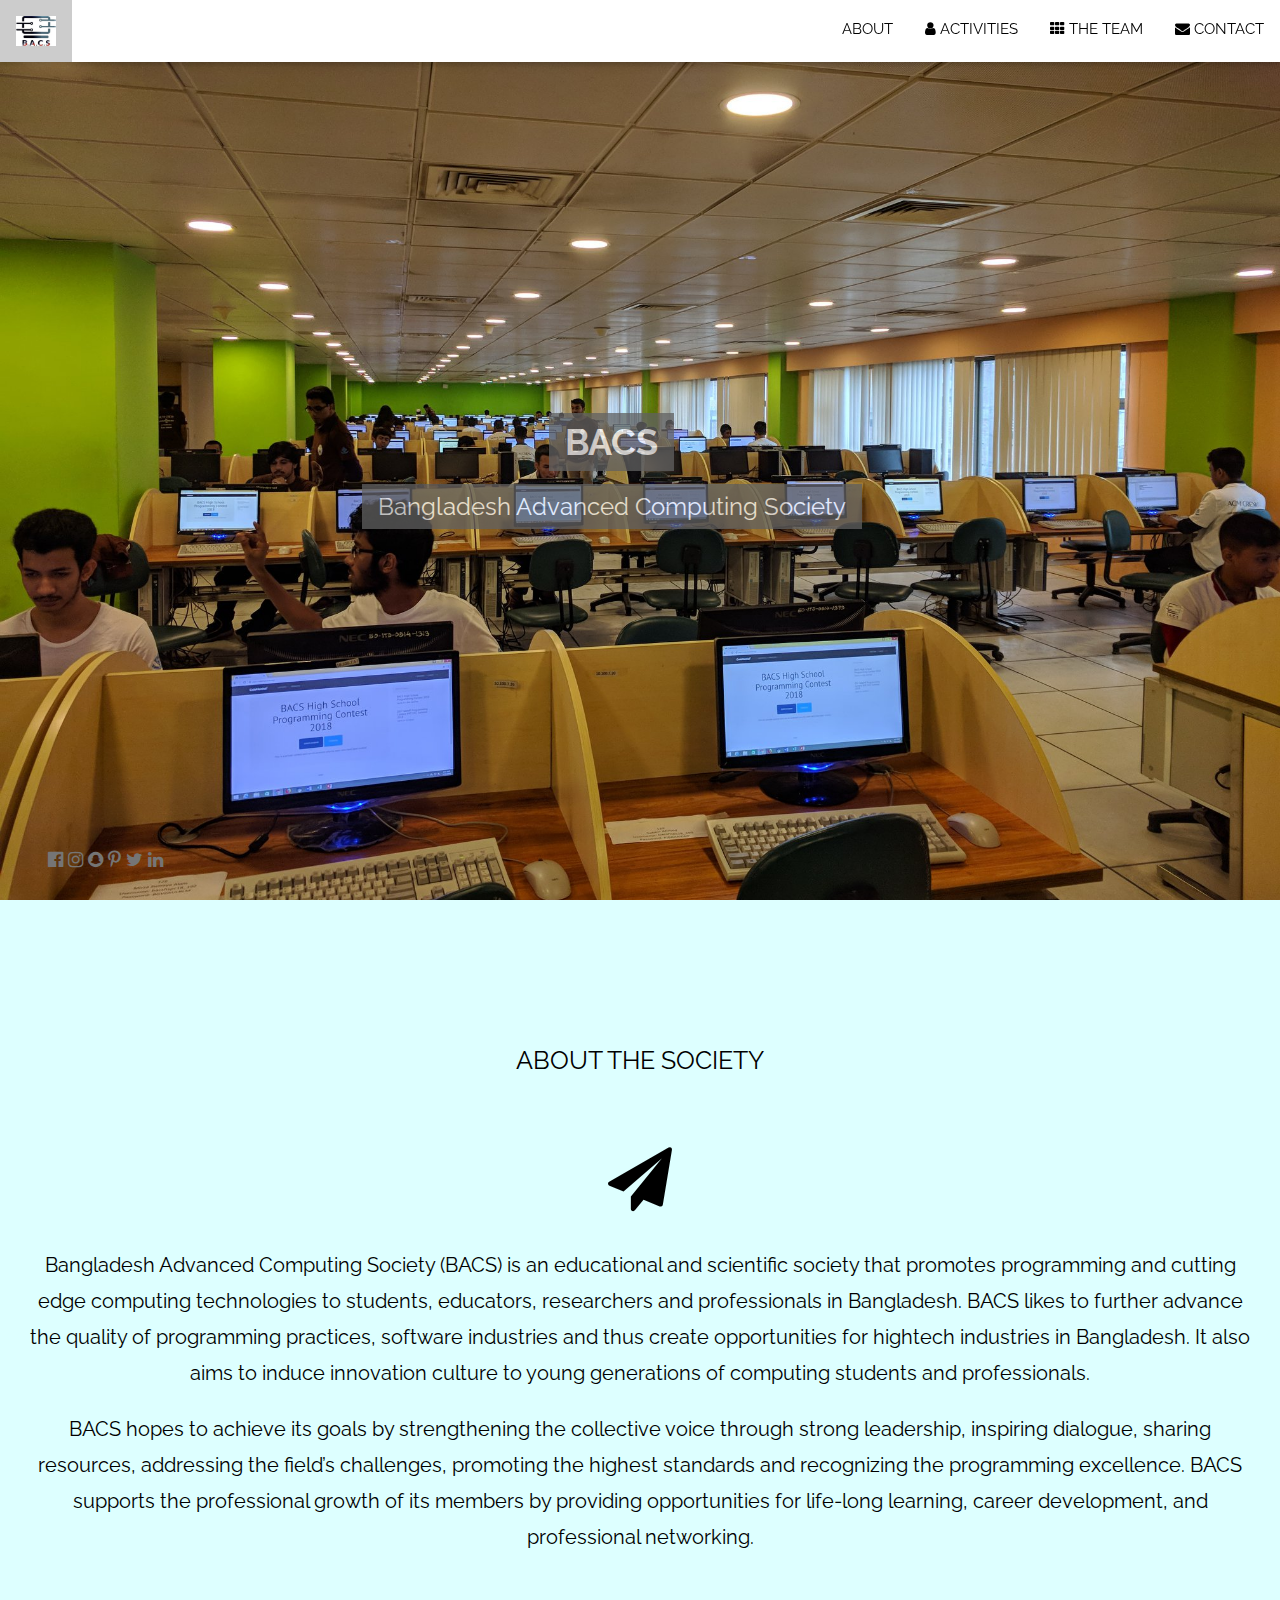
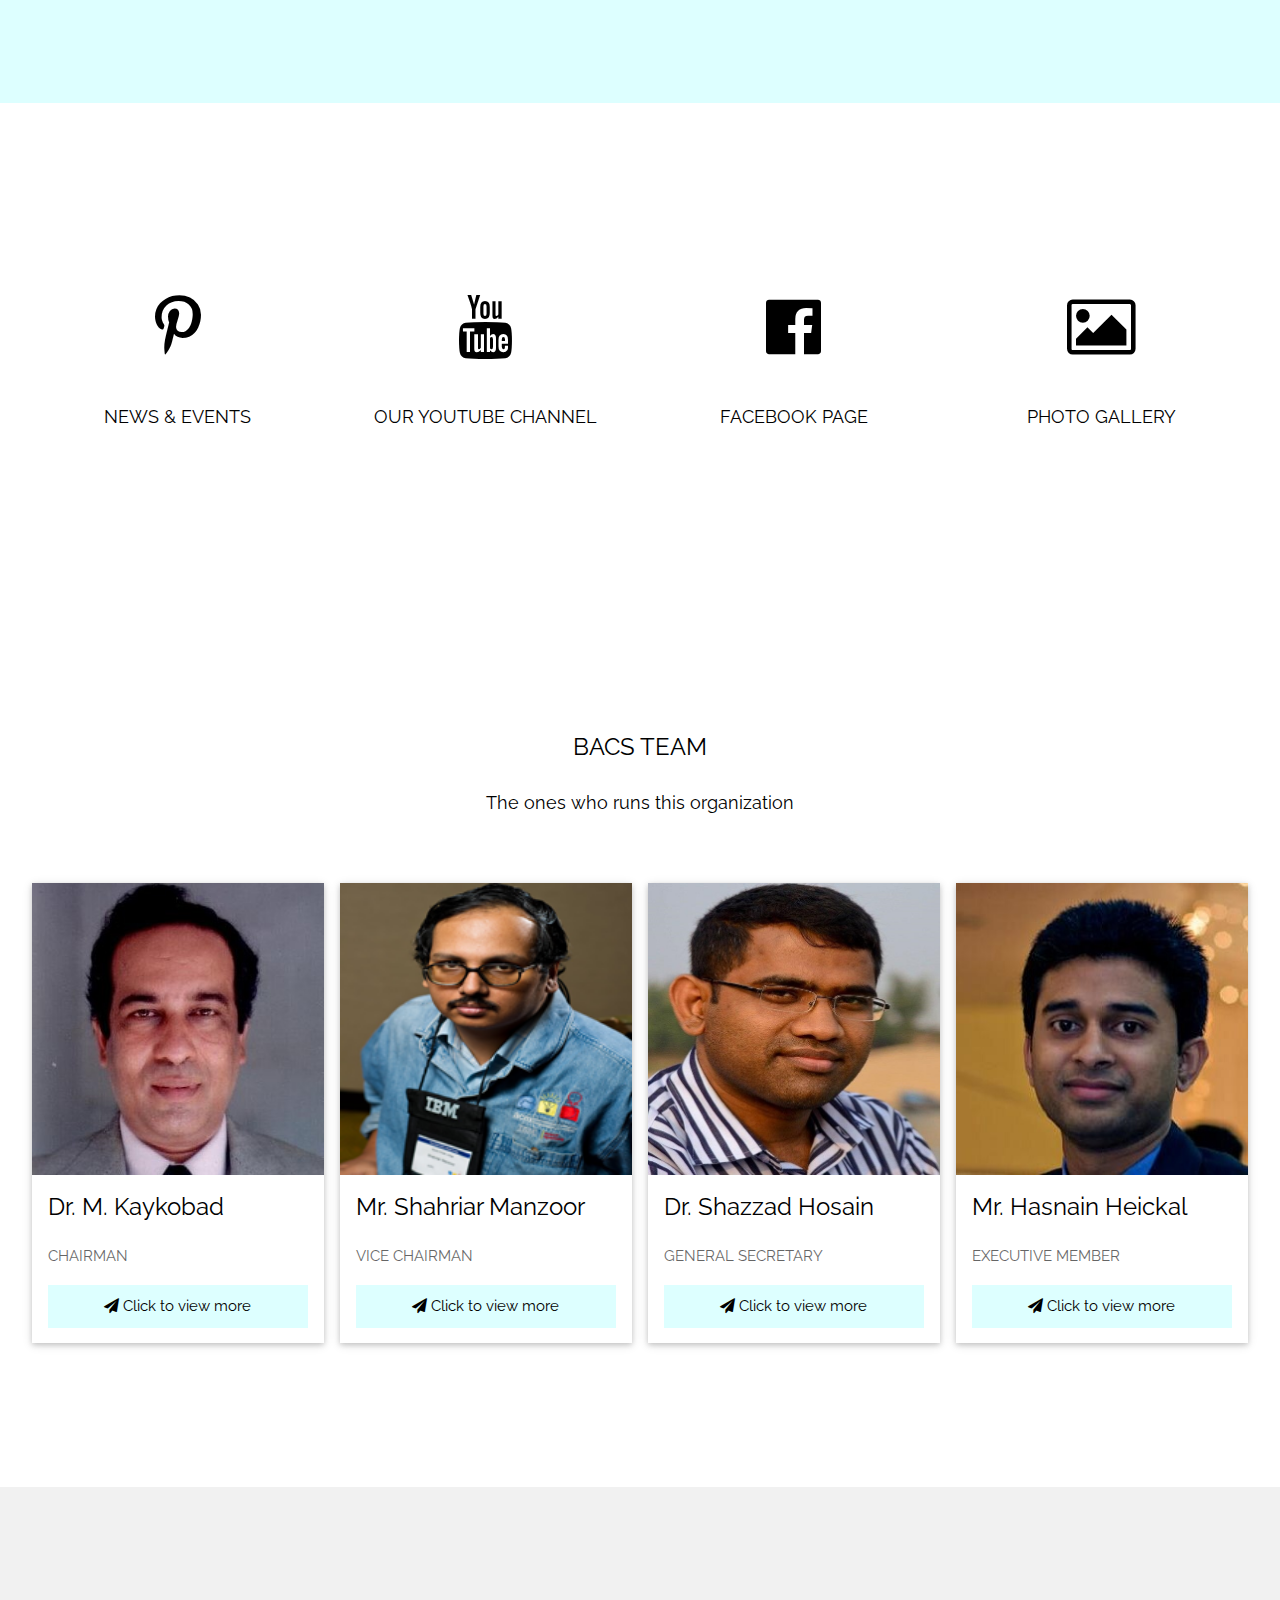
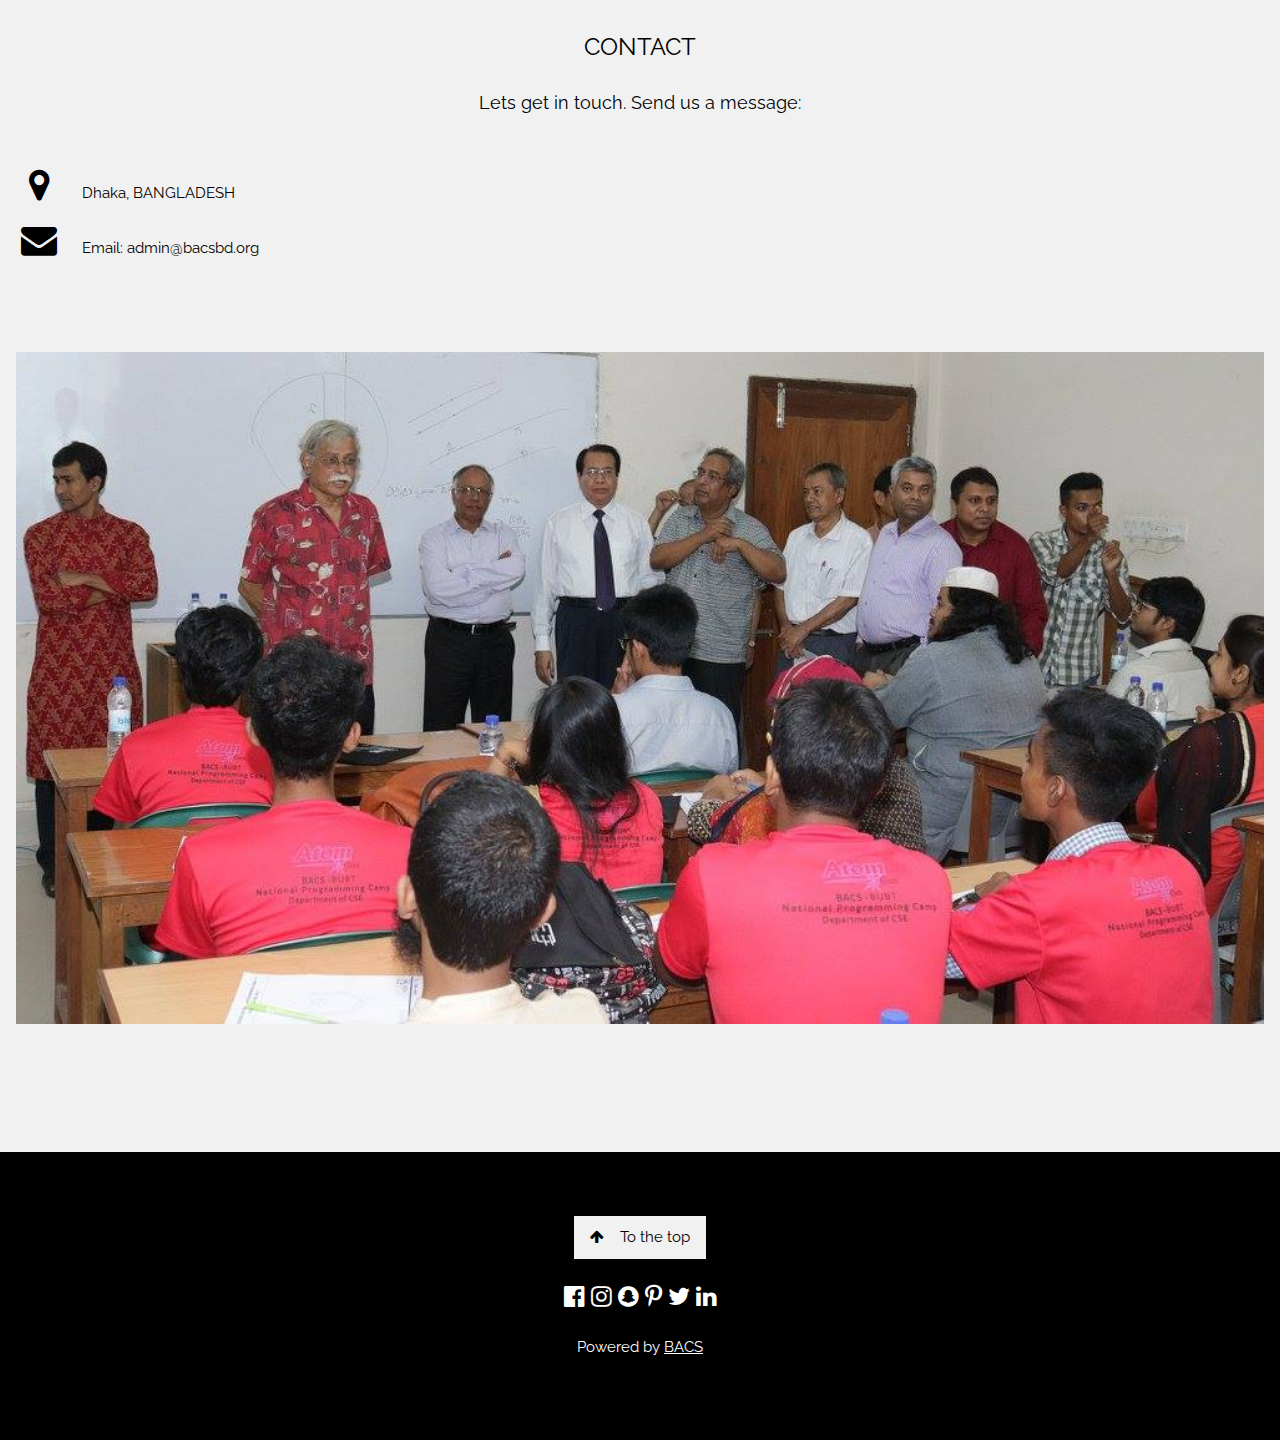
==== commit 1f031c2f: "Update index.html" ====
--- a/index.html
+++ b/index.html
@@ -170,7 +170,7 @@
       <div class="w3-card">
         <img src="hasnain-sir.jpg" alt="Mr. Hasnain Heickal  Jami" style="width:100%">
         <div class="w3-container">
-          <h3>Mr. Hasnain Heickal  Jami</h3>
+          <h3>Mr. Hasnain Heickal</h3>
           <p class="w3-opacity">EXECUTIVE MEMBER</p>
           <!-- <p>Phasellus eget enim eu lectus faucibus vestibulum. Suspendisse sodales pellentesque elementum.</p> -->
           <p><a href="http://www.cse.du.ac.bd/profile/?faculty=HH" style="text-decoration: none;" target="_blank"><button class="w3-button w3-pale-blue w3-block"><i class="fa fa-paper-plane"></i> Click to view more </button></a></p>
